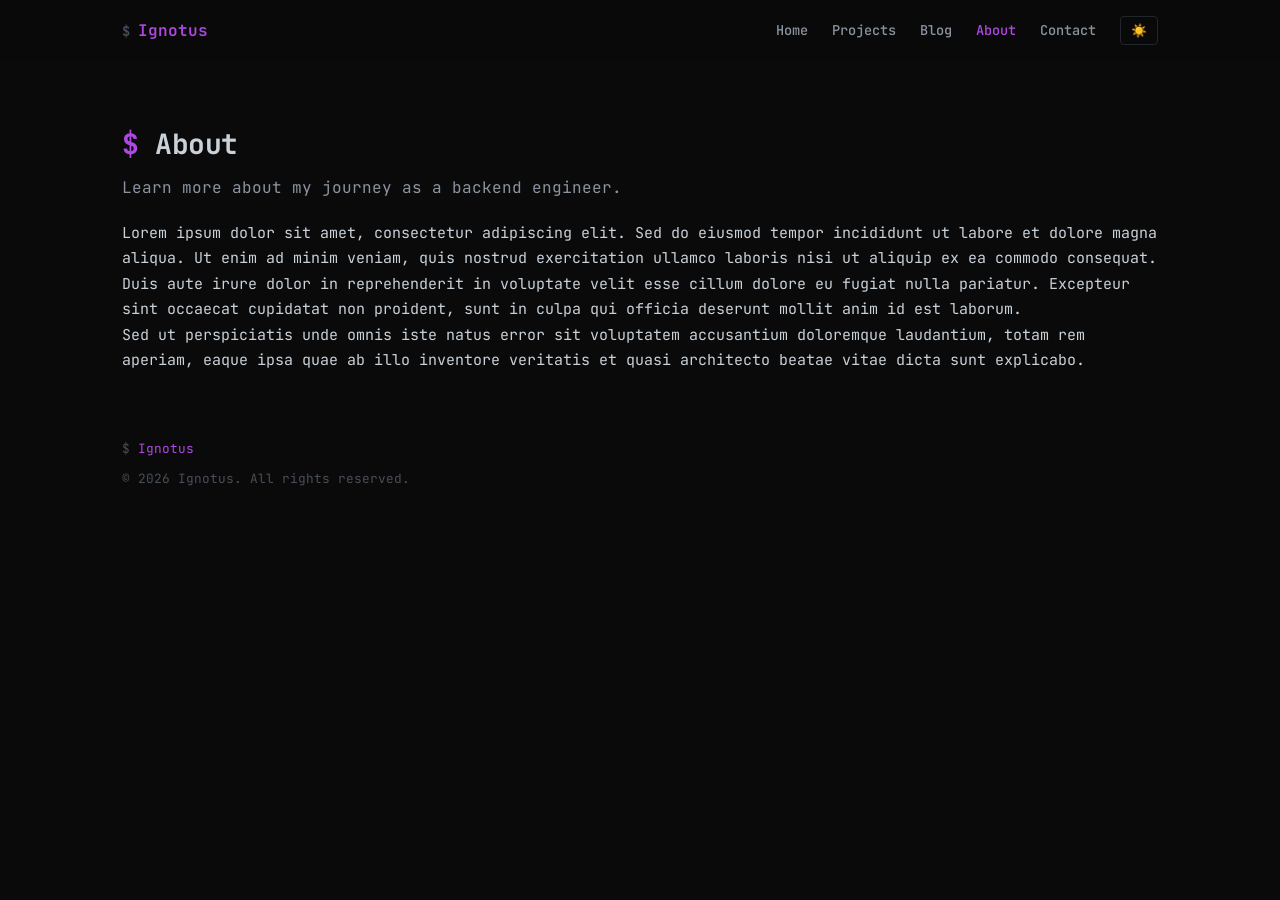
==== about.html @ 21004c99 "Complete portfolio restructuring with multi-page layout - Separated into individual pages: Home, Pro" ====
<!DOCTYPE html>
<html lang="en">
<head>
    <meta charset="UTF-8">
    <meta name="viewport" content="width=device-width, initial-scale=1.0">
    <title>About | Ignotus</title>
    <link rel="icon" href="data:image/svg+xml,<svg xmlns='http://www.w3.org/2000/svg' viewBox='0 0 100 100'><text y='.9em' font-size='90'>⌨</text></svg>">
    <link rel="preconnect" href="https://fonts.googleapis.com">
    <link rel="preconnect" href="https://fonts.gstatic.com" crossorigin>
    <link href="https://fonts.googleapis.com/css2?family=Inter:wght@400;500;600;700&family=JetBrains+Mono:wght@400;500;600&display=swap" rel="stylesheet">
    <link rel="stylesheet" href="style.css">
    <meta name="description" content="About | Ignotus">
</head>
<body>
    <nav class="navbar">
        <div class="nav-content">
            <a href="index.html" class="logo">Ignotus</a>
            <ul class="nav-links">
                <li><a href="index.html">Home</a></li>
                <li><a href="projects.html">Projects</a></li>
                <li><a href="blog.html">Blog</a></li>
                <li><a href="about.html" class="active">About</a></li>
                <li><a href="contact.html">Contact</a></li>
                <button class="theme-toggle" aria-label="Toggle theme">🌙</button>
            </ul>
        </div>
    </nav>

    <section class="section">
        <div class="container">
            <div class="page-header">
                <h1 class="page-title mono">About</h1>
                <p class="page-subtitle">Learn more about my journey as a backend engineer.</p>
            </div>

            <div class="about-content fade-in">
                <p class="about-text">Lorem ipsum dolor sit amet, consectetur adipiscing elit. Sed do eiusmod tempor incididunt ut labore et dolore magna aliqua. Ut enim ad minim veniam, quis nostrud exercitation ullamco laboris nisi ut aliquip ex ea commodo consequat.</p>
                
                <p class="about-text">Duis aute irure dolor in reprehenderit in voluptate velit esse cillum dolore eu fugiat nulla pariatur. Excepteur sint occaecat cupidatat non proident, sunt in culpa qui officia deserunt mollit anim id est laborum.</p>
                
                <p class="about-text">Sed ut perspiciatis unde omnis iste natus error sit voluptatem accusantium doloremque laudantium, totam rem aperiam, eaque ipsa quae ab illo inventore veritatis et quasi architecto beatae vitae dicta sunt explicabo.</p>
            </div>
        </div>
    </section>

    <footer class="footer">
        <div class="container">
            <div class="footer-content">
                <p class="footer-logo mono">Ignotus</p>
                <p class="footer-copy">© 2026 Ignotus. All rights reserved.</p>
            </div>
        </div>
    </footer>

    <script src="script.js"></script>
</body>
</html>
---- style.css ----
:root {
    --bg-primary: #0a0a0a;
    --bg-secondary: #111111;
    --bg-card: #0d0d0d;
    --bg-nav: rgba(10, 10, 10, 0.85);
    --text-primary: #c9d1d9;
    --text-secondary: #8b949e;
    --text-muted: #484f58;
    --accent: #AD49E1;
    --accent-dim: #7A1CAC;
    --accent-glow: rgba(173, 73, 225, 0.4);
    --border: #21262d;
    --border-hover: #30363d;
    --success: #3fb950;
    --error: #f85149;
    --warning: #d29922;
    --font-mono: 'JetBrains Mono', 'Fira Code', 'Courier New', monospace;
    --font-sans: 'Inter', -apple-system, BlinkMacSystemFont, 'Segoe UI', sans-serif;
}

[data-theme="light"] {
    --bg-primary: #f6f8fa;
    --bg-secondary: #ffffff;
    --bg-card: #ffffff;
    --bg-nav: rgba(246, 248, 250, 0.85);
    --text-primary: #24292f;
    --text-secondary: #57606a;
    --text-muted: #8b949e;
    --accent: #7A1CAC;
    --accent-dim: #AD49E1;
    --border: #d0d7de;
    --border-hover: #d8dee4;
}

* {
    margin: 0;
    padding: 0;
    box-sizing: border-box;
}

html {
    scroll-behavior: smooth;
}

body {
    font-family: var(--font-mono);
    background-color: var(--bg-primary);
    color: var(--text-primary);
    line-height: 1.7;
    font-size: 15px;
    -webkit-font-smoothing: antialiased;
    -moz-osx-font-smoothing: grayscale;
    transition: background-color 0.3s, color 0.3s;
}

a {
    text-decoration: none;
    color: inherit;
}

.container {
    max-width: 1100px;
    margin: 0 auto;
    padding: 0 32px;
}

.navbar {
    position: fixed;
    top: 0;
    left: 0;
    width: 100%;
    background: var(--bg-nav);
    backdrop-filter: blur(12px);
    -webkit-backdrop-filter: blur(12px);
    z-index: 100;
}

.nav-content {
    max-width: 1100px;
    margin: 0 auto;
    padding: 16px 32px;
    display: flex;
    justify-content: space-between;
    align-items: center;
}

.logo {
    font-size: 1rem;
    font-weight: 600;
    color: var(--accent);
}

.logo::before {
    content: "$ ";
    color: var(--text-muted);
    font-size: 0.85rem;
}

.nav-links {
    display: flex;
    list-style: none;
    gap: 24px;
    align-items: center;
}

.nav-links li {
    display: flex;
    align-items: center;
}

.nav-links a {
    color: var(--text-secondary);
    font-size: 0.85rem;
    font-weight: 500;
    transition: color 0.2s;
}

.nav-links a:hover,
.nav-links a.active {
    color: var(--accent);
}

.theme-toggle {
    background: transparent;
    border: 1px solid var(--border);
    color: var(--text-muted);
    padding: 6px 10px;
    cursor: pointer;
    font-size: 0.8rem;
    border-radius: 4px;
    transition: all 0.2s;
}

.theme-toggle:hover {
    border-color: var(--accent);
    color: var(--accent);
}

.hero {
    min-height: 100vh;
    display: flex;
    align-items: center;
    justify-content: center;
    padding: 100px 24px;
}

.hero-content {
    text-align: left;
    max-width: 600px;
}

.hero-label {
    font-size: 0.75rem;
    font-weight: 500;
    color: var(--text-muted);
    margin-bottom: 16px;
}

.hero-label::before {
    content: "$ ";
    color: var(--accent);
}

.hero-name {
    font-size: clamp(2rem, 6vw, 3.5rem);
    font-weight: 700;
    letter-spacing: -1px;
    margin-bottom: 16px;
}

.hero-tagline {
    font-size: 1rem;
    color: var(--text-secondary);
    margin-bottom: 24px;
}

.hero-meta {
    display: flex;
    gap: 24px;
    margin-bottom: 24px;
    font-size: 0.85rem;
    color: var(--text-muted);
}

.hero-location::before,
.hero-role::before {
    content: "# ";
    color: var(--accent);
}

.hero-links {
    display: flex;
    gap: 12px;
}

.hero-links a {
    padding: 10px 20px;
    border: 1px solid var(--border);
    color: var(--text-secondary);
    font-size: 0.85rem;
    transition: all 0.2s;
    border-radius: 4px;
    display: inline-block;
}

.hero-links a:hover {
    border-color: var(--accent);
    color: var(--accent);
}

/* Page header - balanced spacing */
.page-header {
    padding: 80px 0 20px;
}

.page-title {
    font-size: 1.75rem;
    font-weight: 700;
    letter-spacing: -0.5px;
    margin-bottom: 6px;
}

.page-title::before {
    content: "$ ";
    color: var(--accent);
}

.page-subtitle {
    font-size: 1rem;
    color: var(--text-secondary);
    max-width: 600px;
}

/* Section - balanced padding */
.section {
    padding: 40px 0;
}

.sub-section {
    margin-bottom: 32px;
}

.sub-section-title {
    font-size: 1rem;
    font-weight: 600;
    margin-bottom: 12px;
    color: var(--text-primary);
}

.sub-section-title::before {
    content: "> ";
    color: var(--accent);
}

/* Projects grid */
.projects-grid {
    display: grid;
    grid-template-columns: repeat(auto-fit, minmax(300px, 1fr));
    gap: 20px;
}

.project-card {
    background: var(--bg-card);
    border: 1px solid var(--border);
    padding: 24px;
    border-radius: 8px;
    transition: all 0.2s;
}

.project-card:hover {
    border-color: var(--accent);
    transform: translateY(-2px);
}

.project-header {
    display: flex;
    justify-content: space-between;
    align-items: flex-start;
    margin-bottom: 8px;
}

.project-title {
    font-size: 0.9rem;
    font-weight: 600;
    color: var(--text-primary);
}

.project-link {
    font-size: 0.75rem;
    color: var(--accent);
    flex-shrink: 0;
}

.project-desc {
    color: var(--text-secondary);
    font-size: 0.8rem;
    line-height: 1.5;
    margin-bottom: 10px;
}

.project-techs {
    display: flex;
    gap: 6px;
    flex-wrap: wrap;
}

.project-techs span {
    padding: 2px 6px;
    background: var(--bg-secondary);
    border: 1px solid var(--border);
    font-size: 0.65rem;
    color: var(--accent);
    border-radius: 3px;
}

/* Skills grid */
.skills-grid {
    display: grid;
    grid-template-columns: repeat(auto-fit, minmax(160px, 1fr));
    gap: 16px;
}

.skill-item {
    background: var(--bg-card);
    border: 1px solid var(--border);
    padding: 20px;
    border-radius: 8px;
    text-align: center;
}

.skill-item:hover {
    border-color: var(--accent);
}

.skill-icon {
    font-size: 1.2rem;
    margin-bottom: 6px;
}

.skill-item h3 {
    font-size: 0.8rem;
    font-weight: 600;
    color: var(--text-primary);
    margin-bottom: 4px;
}

.skill-item p {
    font-size: 0.7rem;
    color: var(--text-muted);
}

/* Footer */
.footer {
    padding: 24px 0;
}

.footer-content {
    display: flex;
    justify-content: space-between;
    font-size: 0.8rem;
}

.footer-logo {
    color: var(--accent);
}

.footer-logo::before {
    content: "$ ";
    color: var(--text-muted);
}

.footer-copy {
    color: var(--text-muted);
}

/* Contact section */
.contact-section {
    max-width: 600px;
    margin: 0 auto;
}

.contact-intro {
    font-size: 1rem;
    color: var(--text-secondary);
    margin-bottom: 24px;
    text-align: center;
}

.contact-profiles {
    display: flex;
    justify-content: center;
    gap: 12px;
    flex-wrap: wrap;
    margin-bottom: 32px;
}

.contact-profiles a {
    display: flex;
    align-items: center;
    gap: 6px;
    padding: 10px 16px;
    border: 1px solid var(--border);
    color: var(--text-secondary);
    font-size: 0.8rem;
    transition: all 0.2s;
    border-radius: 4px;
}

.contact-profiles a:hover {
    border-color: var(--accent);
    color: var(--accent);
}

.contact-profiles svg {
    flex-shrink: 0;
}

.contact-form {
    background: var(--bg-card);
    border: 1px solid var(--border);
    padding: 28px;
    border-radius: 8px;
    max-width: 500px;
    margin: 0 auto;
}

.form-group {
    margin-bottom: 14px;
}

.form-group label {
    display: block;
    font-size: 0.8rem;
    font-weight: 500;
    color: var(--text-secondary);
    margin-bottom: 6px;
}

.form-group label::before {
    content: "$ ";
    color: var(--accent);
}

.form-group input,
.form-group textarea {
    width: 100%;
    padding: 10px 12px;
    background: var(--bg-secondary);
    border: 1px solid var(--border);
    border-radius: 4px;
    color: var(--text-primary);
    font-size: 0.9rem;
    font-family: var(--font-mono);
}

.form-group input:focus,
.form-group textarea:focus {
    outline: none;
    border-color: var(--accent);
}

.form-group textarea {
    min-height: 100px;
    resize: vertical;
}

.form-submit {
    width: 100%;
    padding: 12px;
    background: var(--accent);
    border: none;
    border-radius: 4px;
    color: white;
    font-size: 0.85rem;
    font-weight: 600;
    font-family: var(--font-mono);
    cursor: pointer;
    transition: all 0.2s;
}

.form-submit:hover {
    background: var(--accent-dim);
}

.form-submit:disabled {
    opacity: 0.5;
    cursor: not-allowed;
}

.form-status {
    margin-top: 10px;
    text-align: center;
    font-size: 0.8rem;
}

.form-status.success {
    color: var(--success);
}

.form-status.error {
    color: var(--error);
}

/* Mobile responsive */
@media (max-width: 768px) {
    .projects-grid {
        grid-template-columns: 1fr;
    }

    .skills-grid {
        grid-template-columns: repeat(2, 1fr);
    }

    .contact-profiles {
        flex-direction: column;
    }

    .contact-profiles a {
        width: 100%;
        justify-content: center;
    }

    .footer-content {
        flex-direction: column;
        gap: 8px;
    }
}

    .footer-content {
        flex-direction: column;
        gap: 8px;
    }
}
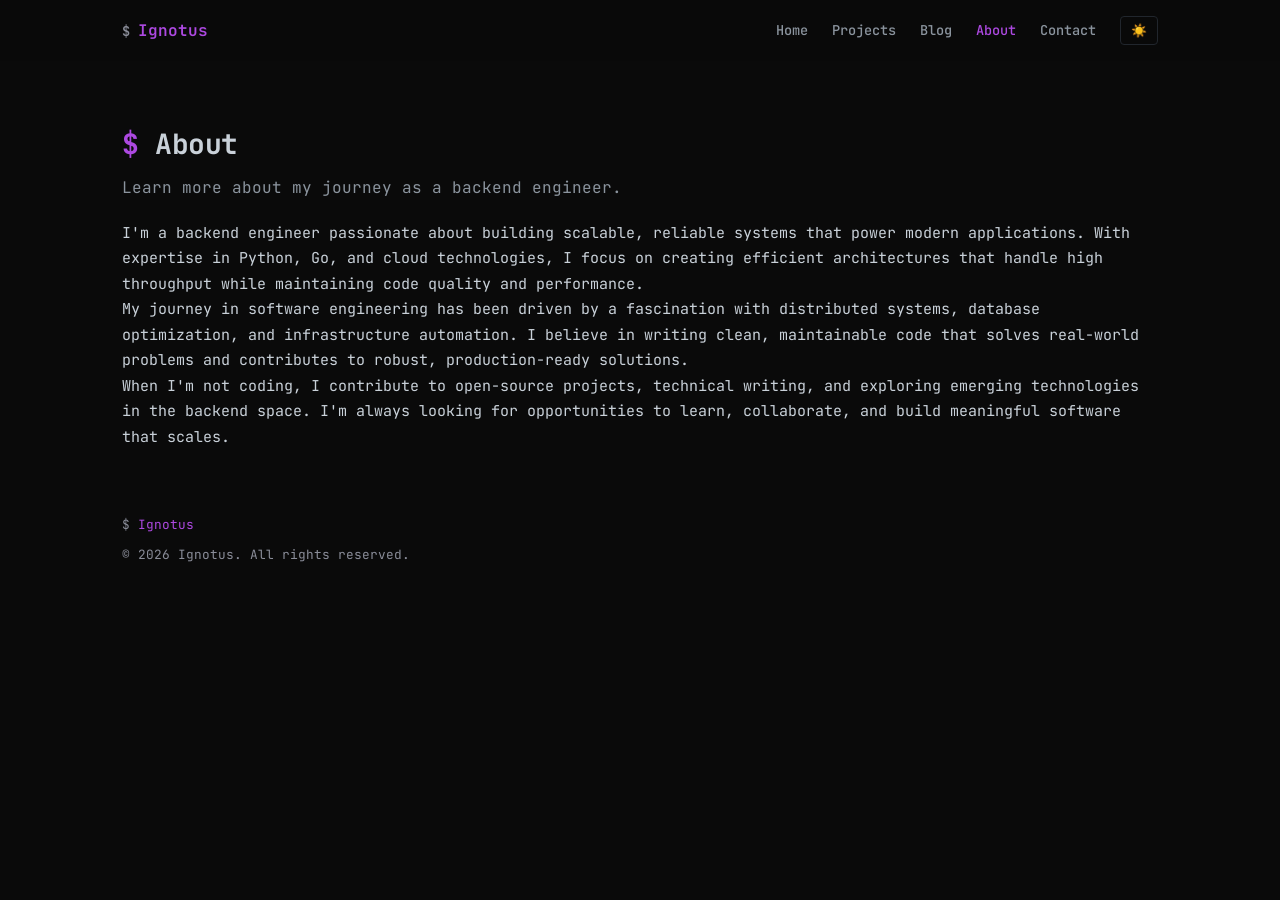
==== commit 18864587: "blog segment added plus some gitignore files moved" ====
--- a/about.html
+++ b/about.html
@@ -10,8 +10,16 @@
     <link href="https://fonts.googleapis.com/css2?family=Inter:wght@400;500;600;700&family=JetBrains+Mono:wght@400;500;600&display=swap" rel="stylesheet">
     <link rel="stylesheet" href="style.css">
     <meta name="description" content="About | Ignotus">
+    <meta property="og:title" content="About Ignotus - Backend Engineer">
+    <meta property="og:description" content="Learn about Ignotus' journey as a backend engineer, expertise in Python, Go, and scalable systems.">
+    <meta property="og:type" content="website">
+    <meta property="og:site_name" content="Ignotus">
+    <meta name="twitter:card" content="summary_large_image">
+    <meta name="twitter:title" content="About Ignotus">
+    <meta name="twitter:description" content="Learn about Ignotus' journey as a backend engineer, expertise in Python, Go, and scalable systems.">
 </head>
 <body>
+    <a href="#main-content" class="skip-link">Skip to main content</a>
     <nav class="navbar">
         <div class="nav-content">
             <a href="index.html" class="logo">Ignotus</a>
@@ -25,7 +33,7 @@
             </ul>
         </div>
     </nav>
-
+    <div id="main-content">
     <section class="section">
         <div class="container">
             <div class="page-header">
@@ -34,14 +42,15 @@
             </div>
 
             <div class="about-content fade-in">
-                <p class="about-text">Lorem ipsum dolor sit amet, consectetur adipiscing elit. Sed do eiusmod tempor incididunt ut labore et dolore magna aliqua. Ut enim ad minim veniam, quis nostrud exercitation ullamco laboris nisi ut aliquip ex ea commodo consequat.</p>
-                
-                <p class="about-text">Duis aute irure dolor in reprehenderit in voluptate velit esse cillum dolore eu fugiat nulla pariatur. Excepteur sint occaecat cupidatat non proident, sunt in culpa qui officia deserunt mollit anim id est laborum.</p>
-                
-                <p class="about-text">Sed ut perspiciatis unde omnis iste natus error sit voluptatem accusantium doloremque laudantium, totam rem aperiam, eaque ipsa quae ab illo inventore veritatis et quasi architecto beatae vitae dicta sunt explicabo.</p>
+                <p class="about-text">I'm a backend engineer passionate about building scalable, reliable systems that power modern applications. With expertise in Python, Go, and cloud technologies, I focus on creating efficient architectures that handle high throughput while maintaining code quality and performance.</p>
+
+                <p class="about-text">My journey in software engineering has been driven by a fascination with distributed systems, database optimization, and infrastructure automation. I believe in writing clean, maintainable code that solves real-world problems and contributes to robust, production-ready solutions.</p>
+
+                <p class="about-text">When I'm not coding, I contribute to open-source projects, technical writing, and exploring emerging technologies in the backend space. I'm always looking for opportunities to learn, collaborate, and build meaningful software that scales.</p>
             </div>
         </div>
     </section>
+</div>
 
     <footer class="footer">
         <div class="container">
--- a/style.css
+++ b/style.css
@@ -5,7 +5,7 @@
     --bg-nav: rgba(10, 10, 10, 0.85);
     --text-primary: #c9d1d9;
     --text-secondary: #8b949e;
-    --text-muted: #484f58;
+    --text-muted: #8a8d99;
     --accent: #AD49E1;
     --accent-dim: #7A1CAC;
     --accent-glow: rgba(173, 73, 225, 0.4);
@@ -15,7 +15,7 @@
     --error: #f85149;
     --warning: #d29922;
     --font-mono: 'JetBrains Mono', 'Fira Code', 'Courier New', monospace;
-    --font-sans: 'Inter', -apple-system, BlinkMacSystemFont, 'Segoe UI', sans-serif;
+    --font-sans: 'JetBrains Mono', 'Fira Code', 'Courier New', monospace;
 }
 
 [data-theme="light"] {
@@ -25,7 +25,7 @@
     --bg-nav: rgba(246, 248, 250, 0.85);
     --text-primary: #24292f;
     --text-secondary: #57606a;
-    --text-muted: #8b949e;
+    --text-muted: #666e7d;
     --accent: #7A1CAC;
     --accent-dim: #AD49E1;
     --border: #d0d7de;
@@ -36,6 +36,58 @@
     margin: 0;
     padding: 0;
     box-sizing: border-box;
+}
+
+/* Skip to main content link */
+.skip-link {
+    position: absolute;
+    top: -40px;
+    left: 0;
+    background: var(--bg-primary);
+    color: var(--text-primary);
+    padding: 8px 12px;
+    z-index: 100;
+    transition: top 0.3s ease-in-out;
+    font-size: 0.85rem;
+    text-decoration: none;
+    border-radius: 0 0 4px 4px;
+}
+
+.skip-link:focus {
+    top: 0;
+    outline: 2px solid var(--accent);
+    outline-offset: 2px;
+}
+
+/* Terminal-like cursor styling */
+.cursor {
+    display: inline-block;
+    width: 2px;
+    height: 1em;
+    background-color: var(--accent);
+    margin-left: 2px;
+}
+
+.cursor-solid {
+    opacity: 1;
+}
+
+/* Terminal-like box for code/output */
+.terminal-box {
+    background: var(--bg-card);
+    border: 1px solid var(--border);
+    border-radius: 4px;
+    padding: 16px;
+    margin: 16px 0;
+    font-family: var(--font-mono);
+    font-size: 0.9rem;
+}
+
+.output-line {
+    display: block;
+    margin: 4px 0;
+    color: var(--text-primary);
+    line-height: 1.4;
 }
 
 html {
@@ -154,11 +206,19 @@
     font-weight: 500;
     color: var(--text-muted);
     margin-bottom: 16px;
+    display: flex;
+    align-items: baseline;
+    gap: 4px;
 }
 
 .hero-label::before {
     content: "$ ";
     color: var(--accent);
+}
+
+.hero-label .cursor {
+    height: 1em;
+    margin-left: 0;
 }
 
 .hero-name {
@@ -270,6 +330,7 @@
 .project-card:hover {
     border-color: var(--accent);
     transform: translateY(-2px);
+    box-shadow: 0 4px 12px rgba(173, 73, 225, 0.15);
 }
 
 .project-header {
@@ -501,6 +562,84 @@
     color: var(--error);
 }
 
+/* Blog styles */
+.blog-post-item {
+    background: var(--bg-card);
+    border: 1px solid var(--border);
+    border-radius: 8px;
+    padding: 24px;
+    margin-bottom: 20px;
+    transition: all 0.2s;
+}
+
+.blog-post-item:hover {
+    border-color: var(--accent);
+    transform: translateY(-2px);
+}
+
+.blog-post-item h3 {
+    margin-top: 0;
+    margin-bottom: 8px;
+    font-size: 1.25rem;
+}
+
+.blog-post-item h3 a {
+    color: var(--text-primary);
+    text-decoration: none;
+}
+
+.blog-post-item h3 a:hover {
+    color: var(--accent);
+}
+
+.blog-post-date {
+    display: block;
+    color: var(--text-muted);
+    font-size: 0.85rem;
+    margin-bottom: 12px;
+}
+
+.blog-post-date::before {
+    content: "# ";
+    color: var(--accent);
+}
+
+.blog-post-excerpt {
+    color: var(--text-secondary);
+    font-size: 0.9rem;
+    line-height: 1.6;
+    margin-bottom: 16px;
+}
+
+.blog-post-tags {
+    display: flex;
+    flex-wrap: wrap;
+    gap: 8px;
+    margin-bottom: 16px;
+}
+
+.tag {
+    background: var(--bg-secondary);
+    border: 1px solid var(--border);
+    padding: 2px 8px;
+    border-radius: 3px;
+    font-size: 0.75rem;
+    color: var(--accent);
+}
+
+.read-more {
+    display: inline-block;
+    color: var(--accent);
+    font-size: 0.85rem;
+    font-weight: 500;
+    text-decoration: none;
+}
+
+.read-more:hover {
+    text-decoration: underline;
+}
+
+/* Mobile responsive */
 /* Mobile responsive */
 @media (max-width: 768px) {
     .projects-grid {
@@ -524,6 +663,78 @@
         flex-direction: column;
         gap: 8px;
     }
+
+    /* Mobile navigation */
+    .nav-links-wrapper {
+        display: flex;
+        justify-content: space-between;
+        align-items: center;
+        width: 100%;
+    }
+
+    .nav-links {
+        position: fixed;
+        top: 60px;
+        left: 0;
+        width: 100%;
+        background: var(--bg-nav);
+        backdrop-filter: blur(12px);
+        -webkit-backdrop-filter: blur(12px);
+        flex-direction: column;
+        align-items: stretch;
+        gap: 0;
+        max-height: 0;
+        overflow: hidden;
+        transition: max-height 0.3s ease-out;
+        z-index: 99;
+    }
+
+    .nav-links.active {
+        max-height: 300px;
+        transition: max-height 0.3s ease-in;
+    }
+
+    .nav-links li {
+        width: 100%;
+    }
+
+    .nav-links a {
+        display: block;
+        padding: 16px 32px;
+        text-align: left;
+        border-top: 1px solid var(--border);
+    }
+
+    .nav-controls {
+        display: flex;
+        gap: 12px;
+        align-items: center;
+    }
+
+    .mobile-menu-btn {
+        background: transparent;
+        border: none;
+        color: var(--text-secondary);
+        font-size: 1.2rem;
+        cursor: pointer;
+        padding: 8px;
+        transition: color 0.2s;
+    }
+
+    .mobile-menu-btn:hover {
+        color: var(--accent);
+    }
+
+    .theme-toggle {
+        background: transparent;
+        border: 1px solid var(--border);
+        color: var(--text-muted);
+        padding: 6px 10px;
+        cursor: pointer;
+        font-size: 0.8rem;
+        border-radius: 4px;
+        transition: all 0.2s;
+    }
 }
 
     .footer-content {
